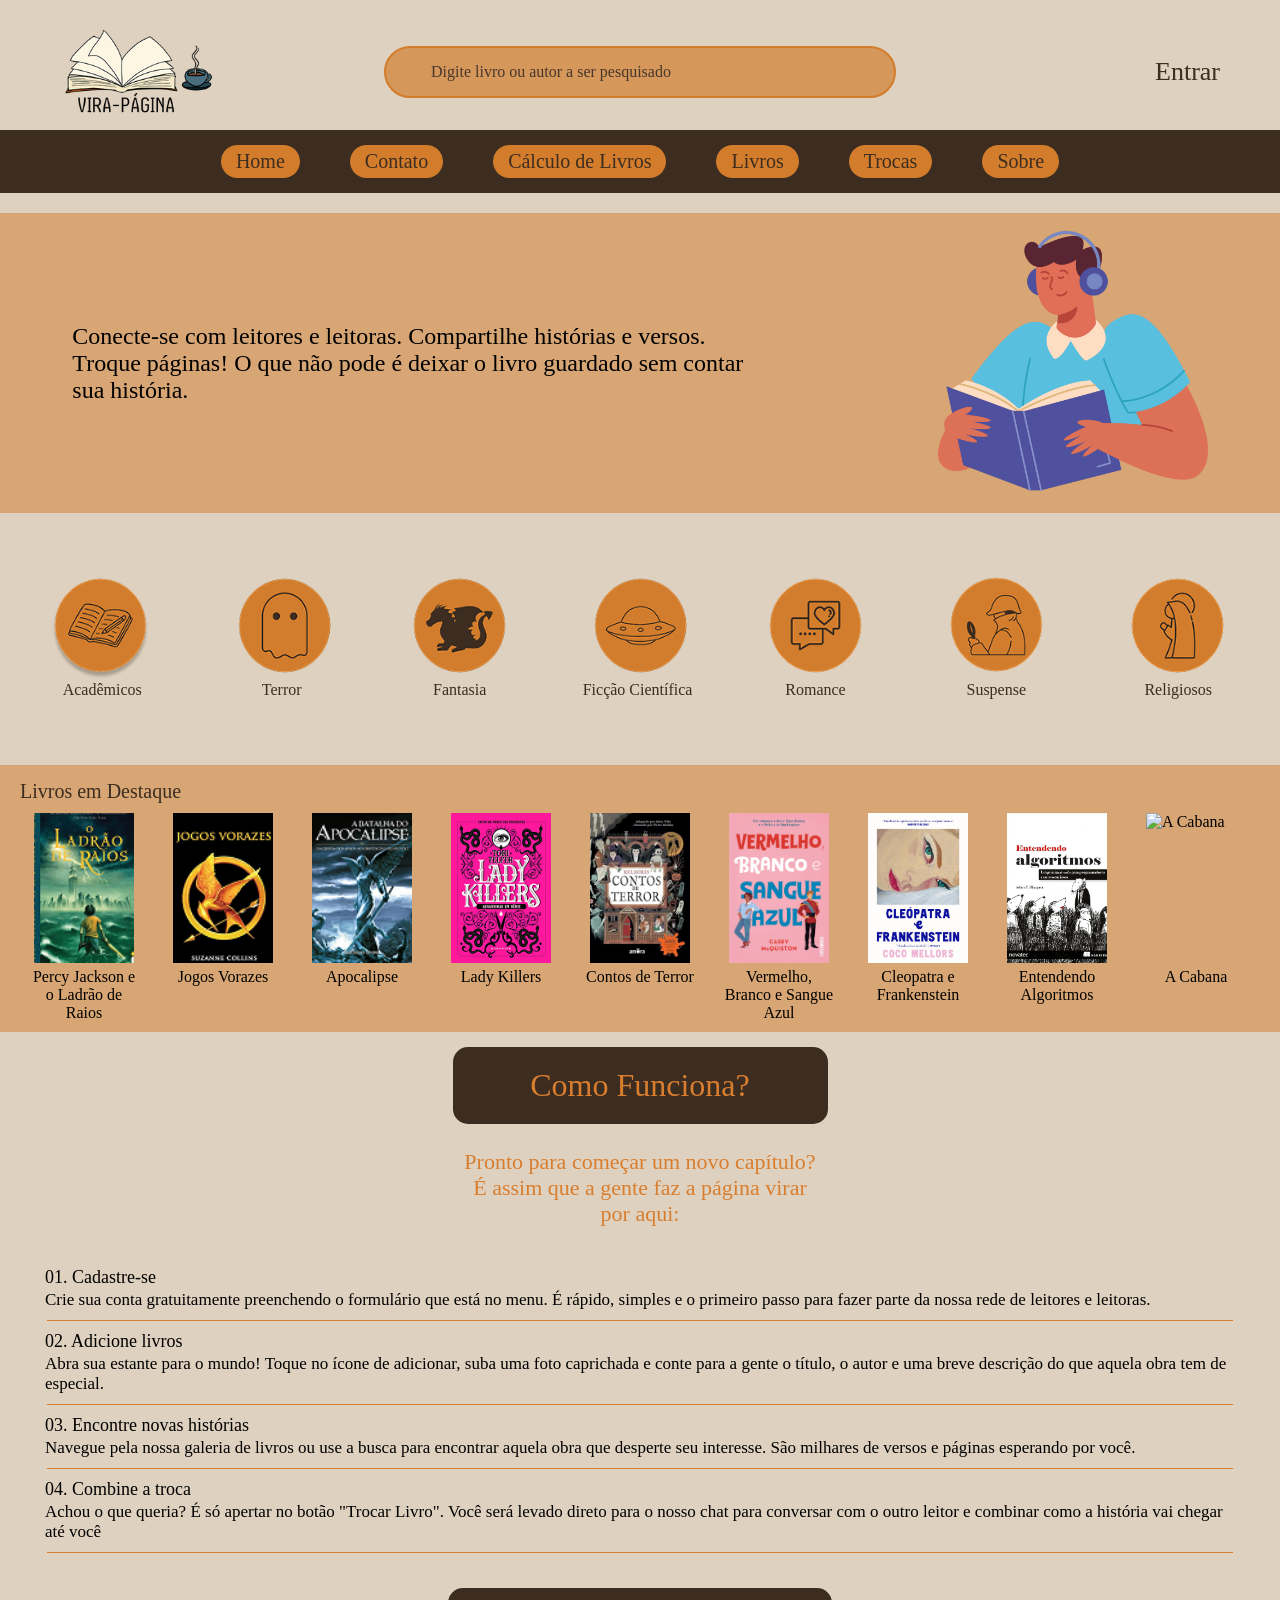
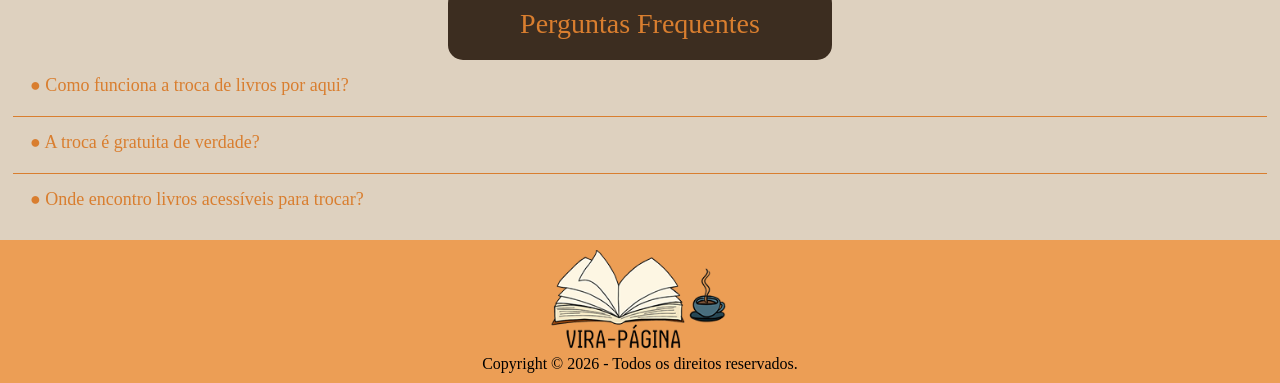
==== index.html @ 0de0c03e "feat: adicionado página de contato" ====
<!DOCTYPE html>
<html lang="pt-br">

<head>
    <meta charset="UTF-8">
    <meta name="viewport" content="width=device-width, initial-scale=1.0">
    <title>Vira-Página</title>
    <link rel="shortcut icon" href="image/index/logosite.png" type="image/x-icon">
    <link rel="stylesheet" href="css/index.css">
    <link rel="stylesheet" href="https://cdnjs.cloudflare.com/ajax/libs/font-awesome/7.0.1/css/all.min.css"
        integrity="sha512-2SwdPD6INVrV/lHTZbO2nodKhrnDdJK9/kg2XD1r9uGqPo1cUbujc+IYdlYdEErWNu69gVcYgdxlmVmzTWnetw=="
        crossorigin="anonymous" referrerpolicy="no-referrer" />
    <link rel="preconnect" href="https://fonts.googleapis.com">
    <link rel="preconnect" href="https://fonts.gstatic.com" crossorigin>
    <link
        href="https://fonts.googleapis.com/css2?family=Iosevka+Charon:ital,wght@0,300;0,400;0,500;0,700;1,300;1,400;1,500;1,700&family=Work+Sans:ital,wght@0,100..900;1,100..900&display=swap"
        rel="stylesheet">
    <script src="js/main.js"></script>
</head>

<body>
    <header>
        <nav class="nav-header">
            <figure class="logo-img">
                <a href="index.html">
                    <img class='logo' src="image/index//logosite.png" alt="Logo Site">
                </a>
            </figure>

            <section class="nav-buttons">
                <div class="loginButton" onclick="window.location.href='./pages/login.html' ">
                    <i id="icon-person" class="fa-regular fa-user"></i>
                    <button class="login">Entrar</button>
                </div>
                <button class="menu" onclick="modalHandler()">☰</button>
            </section>

        </nav>

        <div class="search-bar">
            <i id="search-icon" class="fa-solid fa-magnifying-glass"></i>
            <input id="search" type="text" placeholder="Digite livro ou autor a ser pesquisado">
        </div>

    </header>

    <div class="separador">
        <nav class="navegation-buttons">
            <a href="index.html">Home</a>
            <a href="pages/contato.html">Contato</a>
            <a href="pages/calculo-de-livros.html">Cálculo de Livros</a>
            <a href="#como-funciona">Livros</a>
            <a href="#">Trocas</a>
            <a href="#">Sobre</a>
        </nav>
    </div>

    <section class="info">
        <div class="texto-info">
            <p>
                Conecte-se com leitores e leitoras. Compartilhe histórias e versos.
            </p>

            <p>
                Troque páginas! O que não pode é deixar o livro guardado sem contar sua história.
            </p>
        </div>

        <figure>
            <img class="person-image" src="image/index/man-character-reading-book-free-png.webp"
                alt="Pessoa lendo livro">
        </figure>
    </section>

    <section class="conteudo-home">
        <section class="livros-destaque">
            <p class="title-destaque">Livros em Destaque</p>
            <div id="livros-destaques" class="capa-livros"></div>

        </section>

        <section class="categoria">
            <h2 class="generos-title">Gêneros Literários</h2>
            <section class="generos-grid">
                <div class="genero-opcao">
                    <a href="">
                        <figure>
                            <img src="image/index/Logo_livros_academicos.png" alt="Gênero Acadêmico">
                        </figure>
                        <p class="genero-nome">Acadêmicos</p>
                    </a>
                </div>
                <div class="genero-opcao">
                    <a href="">
                        <figure>
                            <img src="image/index/logo_livros_terror.png" alt="Gênero Terror">
                        </figure>
                        <p class="genero-nome">Terror</p>
                    </a>
                </div>
                <div class="genero-opcao">
                    <a href="">
                        <figure>
                            <img src="image/index/logo_livros_fantasia.png" alt="Gênero Fantasia">
                        </figure>
                        <p class="genero-nome">Fantasia</p>
                    </a>
                </div>
                <div class="genero-opcao">
                    <a href="">
                        <figure>
                            <img src="image/index/logos_livros_ficcao.png" alt="Gênero Ficção Científica">
                        </figure>
                        <p class="genero-nome">Ficção Científica</p>
                    </a>
                </div>
                <div class="genero-opcao">
                    <a href="">
                        <figure>
                            <img src="image/index/logo_livros_romance.png" alt="Gênero Romance">
                        </figure>
                        <p class="genero-nome">Romance</p>
                    </a>
                </div>
                <div class="genero-opcao">
                    <a href="">
                        <figure>
                            <img src="image/index/logo_livros_suspense.png" alt="Gênero Ficção Científica">
                        </figure>
                        <p class="genero-nome">Suspense</p>
                    </a>
                </div>
                <div class="genero-opcao">
                    <a href="">
                        <figure>
                            <img src="image/index/logo_livros_religiosos.png" alt="Gênero Religioso">
                        </figure>
                        <p class="genero-nome">Religiosos</p>
                    </a>
                </div>
            </section>
        </section>
    </section>

    <section class="como-funciona">
        <div class="comofunciona-header">
            <h3 class="como-funciona-titulo">Como Funciona?</h3>
        </div>

        <div class="como-funciona-descricao">
            <p class="como-funciona-texto">Pronto para começar um novo capítulo? É assim que a gente faz a página virar
                por aqui:</p>
        </div>

        <div class="como-funciona-content">
            <section class="content-area">
                <p class="content-title">01. Cadastre-se</p>
                <p class="content-description">Crie sua conta gratuitamente preenchendo o formulário que está no menu. É
                    rápido, simples e o
                    primeiro passo para fazer parte da nossa rede de leitores e leitoras.</p>
            </section>

            <hr>

            <section class="content-area">
                <p class="content-title">02. Adicione livros</p>
                <p class="content-description">Abra sua estante para o mundo!
                    Toque no ícone de adicionar, suba uma foto caprichada
                    e conte para a gente o título, o autor e uma breve descrição
                    do que aquela obra tem de especial. </p>
            </section>

            <hr>

            <section class="content-area">
                <p class="content-title">03. Encontre novas histórias</p>
                <p class="content-description">Navegue pela nossa galeria de livros ou use a busca para encontrar aquela
                    obra que
                    desperte seu interesse.
                    São milhares de versos e páginas esperando por você.</p>
            </section>

            <hr>

            <section class="content-area">
                <p class="content-title">04. Combine a troca</p>
                <p class="content-description">Achou o que queria? É só apertar no botão
                    "Trocar Livro". Você será levado direto para o
                    nosso chat para conversar com o outro leitor
                    e combinar como a história vai chegar até você</p>
            </section>

            <hr>

        </div>
    </section>

    <section class="perguntas-frequentes">
        <div class="perguntas-frequentes-header">
            <h3 class="perguntas-frequentes-title">Perguntas Frequentes</h3>
        </div>

        <div class="perguntas-content">
            <section class="perguntas-area">
                <details>
                    <summary class="perguntas-title">● Como funciona a troca de livros por aqui?</summary>
                    <p class="perguntas-description">É muito simples fazer a página virar:
                        você cria seu perfil, publica as obras
                        que já leu e estão paradas na estante,
                        navega para descobrir novos títulos de
                        outros leitores e combina tudo
                        diretamente pelo nosso chat.</p>
                </details>
            </section>

            <hr>

            <section class="perguntas-area">
                <details>
                    <summary class="perguntas-title">● A troca é gratuita de verdade?</summary>
                    <p class="perguntas-description">Com certeza! O Vira Página é uma plataforma 100% colaborativa. Não
                        cobramos mensalidades, taxas ou qualquer comissão. Nosso objetivo é que você renove sua leitura
                        sem gastar nada, apenas compartilhando conhecimento.</p>
                </details>
            </section>

            <hr>

            <section class="perguntas-area">
                <details>
                    <summary class="perguntas-title">● Onde encontro livros acessíveis para trocar?</summary>
                    <p class="perguntas-description">No nosso site, o valor está na história e
                        não no preço. Como trabalhamos com um
                        sistema
                        de trocas, todos os exemplares
                        disponíveis saem a custo zero para você,
                        tornando a leitura
                        acessível para todos.</p>
                </details>
            </section>
        </div>
    </section>

    <footer>
        <figure class="logo-footer">
            <img src="image/index/logosite.png" alt="">
            <p>Copyright &copy 2026 - Todos os direitos reservados.</p>
        </figure>
    </footer>

</body>

</html>
---- css/index.css ----
* {
    margin: 0;
    padding: 0;
    box-sizing: border-box;
    font-family: "Iosevka Charon";
}

body {
    overflow-x: hidden;
    background-color: #ded1bf;
    max-width: 100%;
}

header {
    display: flex;
    flex-direction: column;
    background-color: #3C2D20;
    position: relative;
}

/* NAV */

nav {
    display: flex;
    align-items: center;
    justify-content: space-between;
    padding: 15px 20px;
}

/* LOGO */

.logo-img {
    display: flex;
    align-items: center;
    z-index: 2;
}

.logo {
    width: 120px;
    cursor: pointer;
}

/* BOTÕES */

.nav-buttons {
    display: flex;
    align-items: center;
    gap: 25px;
    z-index: 2;
}

.login,
.menu {
    background: transparent;
    border: 0;
    color: white;
    cursor: pointer;
    transition: 0.3s ease;
}

.login {
    font-size: 20px;
}

.menu {
    font-size: 50px;
}

.loginButton {
    display: flex;
    align-items: center;
    gap: 5px;
    cursor: pointer;
}

.loginButton:hover .login,
.loginButton:hover #icon-person,
.menu:hover {
    color: #d97e2f;
}

#icon-person {
    font-size: 22px;
    color: white;
    transition: 0.3s ease;
}

/* SEARCH */

.search-bar {
    display: flex;
    align-items: center;
    justify-content: center;
    padding: 15px 30px 25px;
    margin-right: 10px;
}

#search-icon {
    position: relative;
    left: 35px;
    color: #d97e2f;
}

#search {
    width: 100%;
    max-width: 700px;
    padding: 15px 20px 15px 45px;
    background-color: #895727;
    border: 2px solid #d37d2c;
    color: #f7ece3;
    border-radius: 10px;
}

#search::placeholder {
    color: #c8b099;
}

.separador {
    position: absolute;
    width: 100%;
    z-index: 1000;
    justify-content: center;
    align-items: center;
    background-color: #3C2D20;
    overflow: hidden;
    transition: max-height 1.4s ease;
    max-height: 0;

}

.show {
    display: block;
    max-height: 200px;
    border-top: 0.5px solid #633f21;
}

.navegation-buttons {
    display: flex;
    flex-direction: column;
    align-content: center;
    gap: 5px;
}

.navegation-buttons a {
    text-decoration: none;
    font-size: 20px;
    color: #c8b099;
}

.info {
    display: none;
}

.livros-destaque {
    background-color: #d8a674;
    height: 100%;
    padding: 10px;
    margin-top: 20px;
}

.capa-livros::-webkit-scrollbar {
    display: none;
}

.title-destaque {
    padding: 5px 0 0 5px;
    color: #3C2D20
}

.capa-livros {
    display: flex;
    flex-direction: row;
    justify-content: space-evenly;
    padding-top: 10px;
    gap: 10px;

    overflow-x: auto;

    scroll-behavior: smooth;
}

.capa-livros img {
    width: 100px;
    height: 150px;
    object-fit: cover;
}

.capa-livros p {
    text-align: center;
    text-wrap: wrap;
    max-width: 100px;
    padding-top: 5px;
}

.categoria {
    margin-top: 10px;
}

.generos-title {
    text-align: center;
    padding-top: 10px;
    font-weight: normal;
}

.generos-grid {
    display: grid;
    grid-template-columns: repeat(2, 1fr);
    gap: 0px;
}

.genero-opcao {
    display: flex;
    flex-direction: column;
    align-items: center;
    position: relative;
}

.generos-grid a {
    display: flex;
    flex-direction: column;
    align-items: center;
    text-align: center;
    text-decoration: none;
    color: #3C2D20;
}

.genero-nome {
    text-align: center;
    top: 50px;
    position: absolute;
    top: 80%;
}

.generos-grid img {
    width: 100%;
    height: 190px;
}

.genero-opcao:last-child {
    grid-column: span 2;
    justify-self: center;
}

.como-funciona {
    margin-top: 15px;
}

.comofunciona-header {
    text-align: center;
    background-color: #3C2D20;
    padding: 20px;
}

.como-funciona-titulo {
    color: #d97e2f;
    font-weight: normal;
    font-size: 32px;
}

.como-funciona-content {
    padding: 20px;
}

.como-funciona-descricao {
    text-align: center;
    width: 85%;
    margin: auto;
    padding: 10px;
    margin-top: 15px;
}

.como-funciona-texto {
    color: #d97e2f;
    font-size: 18px;
}

.content-area {
    padding: 10px;
}

.content-title {
    margin-bottom: 2px;
}

.perguntas-frequentes-header {
    background-color: #3C2D20;
    padding: 20px;
    text-align: center;
    margin-bottom: 10px;
}

.perguntas-frequentes-title {
    color: #d97e2f;
    font-size: 28px;
    font-weight: normal;
}

.perguntas-title {
    display: flex;
    justify-content: space-between;
    align-items: center;
}

.perguntas-description {
    color: #3C2D20;
    padding-top: 5px;
}

.perguntas-area {
    padding: 10px;
}

details {
    overflow: hidden;
    max-height: 50px;
    transition: max-height 1s ease;
    padding-left: 20px;
    padding-top: 5px;
    margin-bottom: 10px;
    color: #d97e2f;
    font-size: 18px;
}

details[open] {
    max-height: 200px;
}

hr {
    border: none;
    border-top: 1px solid #d97e2f;
    max-width: 96%;
    margin: 0 auto;
}

hr:last-child {
    display: none;
}

footer {
    margin-top: 10px;
    padding: 10px;
    background-color: #ec9e55;
    display: flex;
    flex-direction: column;
    align-items: center;
    justify-content: center;
    text-align: center;
}

footer img {
    max-width: 60%;
}

/* DESKTOP */

@media (min-width: 1024px) {

    header {
        background-color: #ded1bf;
        height: 130px;
    }

    .separador {
        display: block;
        margin-bottom: 20px;
        max-height: 100%;
        position: static;
        background-color: #3C2D20;
        animation: animacaoNav 1.4s ease-in-out;
    }

    .nav-header {
        padding: 20px 60px;
    }

    .navegation-buttons {
        display: flex;
        flex-direction: row;
        text-decoration: none;
        justify-content: center;
        align-content: center;
        gap: 50px;
    }

    .navegation-buttons a {
        text-decoration: none;
        color: #3C2D20;
        background-color: #d37d2c;
        padding: 5px 15px 5px 15px;
        border-radius: 90px;
        font-size: 20px;
        transition: color 0.2s ease;
    }

    .navegation-buttons a:hover {
        color: white;
        box-shadow: rgba(255, 255, 255, 0.35) 0px 5px 15px;
    }

    .logo {
        width: 160px;
        padding-top: 10px;
    }

    .nav-buttons {
        gap: 40px;
    }

    .login {
        font-size: 26px;
        color: #3C2D20;
    }

    .menu {
        display: none;
    }

    .nav-buttons {
        padding-top: 5px;
    }

    #icon-person {
        font-size: 28px;
        color: #3C2D20;
    }

    .search-bar {
        position: absolute;

        top: 55%;
        left: 50%;

        transform: translate(-50%, -50%);

        width: 100%;
        padding: 0;
        margin: 0;
    }

    #search {
        max-width: 40%;
        border-radius: 100px;
        background-color: #d6975a;
        font-size: 16px;
        color: #46372b;
    }

    #search::placeholder {
        color: #46372b;
    }


    .info {
        background-color: #d8a674;
        height: 300px;
        display: flex;
        flex-direction: row;
        text-align: center;
        justify-content: space-evenly;
        align-items: center;
    }

    .texto-info {
        display: flex;
        flex-direction: column;
        text-align: left;
        font-size: 24px;
    }

    .texto-info p {
        max-width: 87%;
    }

    .person-image {
        max-width: 270px;
    }

    .livros-destaque {
        order: 2;
        margin-top: 20px;
    }

    .capa-livros {
        justify-content: space-evenly;
    }

    .capa-livros p {
        text-align: center;
        text-wrap: wrap;
        max-width: 200px;
    }

    .capa-livros figure {
        width: 110px;
        display: flex;
        flex-direction: column;
        align-items: center;
    }


    .title-destaque {
        font-size: 20px;
        padding-left: 10px;
    }

    .categoria {
        order: 1;
        display: flex;
        flex-direction: column;
        align-items: center;
        margin-bottom: 10px;
        padding: 20px;
    }

    .generos-title {
        display: none;
    }

    .generos-grid {
        display: flex;
        flex-direction: row;
        gap: 20px;
    }

    .generos-grid a {
        display: flex;
        flex-direction: column;
        align-items: center;
        text-align: center;
        text-decoration: none;
        color: #3C2D20;
    }

    .conteudo-home {
        display: flex;
        flex-direction: column;
    }

    .generos-grid img {
        width: 100%;
        height: 100%;
    }

    .como-funciona {
        margin: 15px;
    }

    .comofunciona-header {
        max-width: 30%;
        margin: auto;
        border-radius: 15px;
    }

    .como-funciona-descricao {
        max-width: 30%;
    }

    .como-funciona-texto {
        font-size: 22px;
    }

    .content-title {
        font-size: 18px;
    }

    .content-description {
        font-size: 17px;
    }

    .perguntas-frequentes {
        margin-top: 15px;
    }

    .perguntas-frequentes-header {
        max-width: 30%;
        margin: auto;
        border-radius: 15px;
    }

    .perguntas-frequentes-title {
        padding: 0;
    }

    details {
        cursor: pointer;
    }

    hr {
        max-width: 98%;
    }

    hr:last-child {
        display: block;
    }

    @keyframes animacaoNav {
        0% {
            max-height: 0px;
        }

        100% {
            max-height: 300px;
        }
    }


}
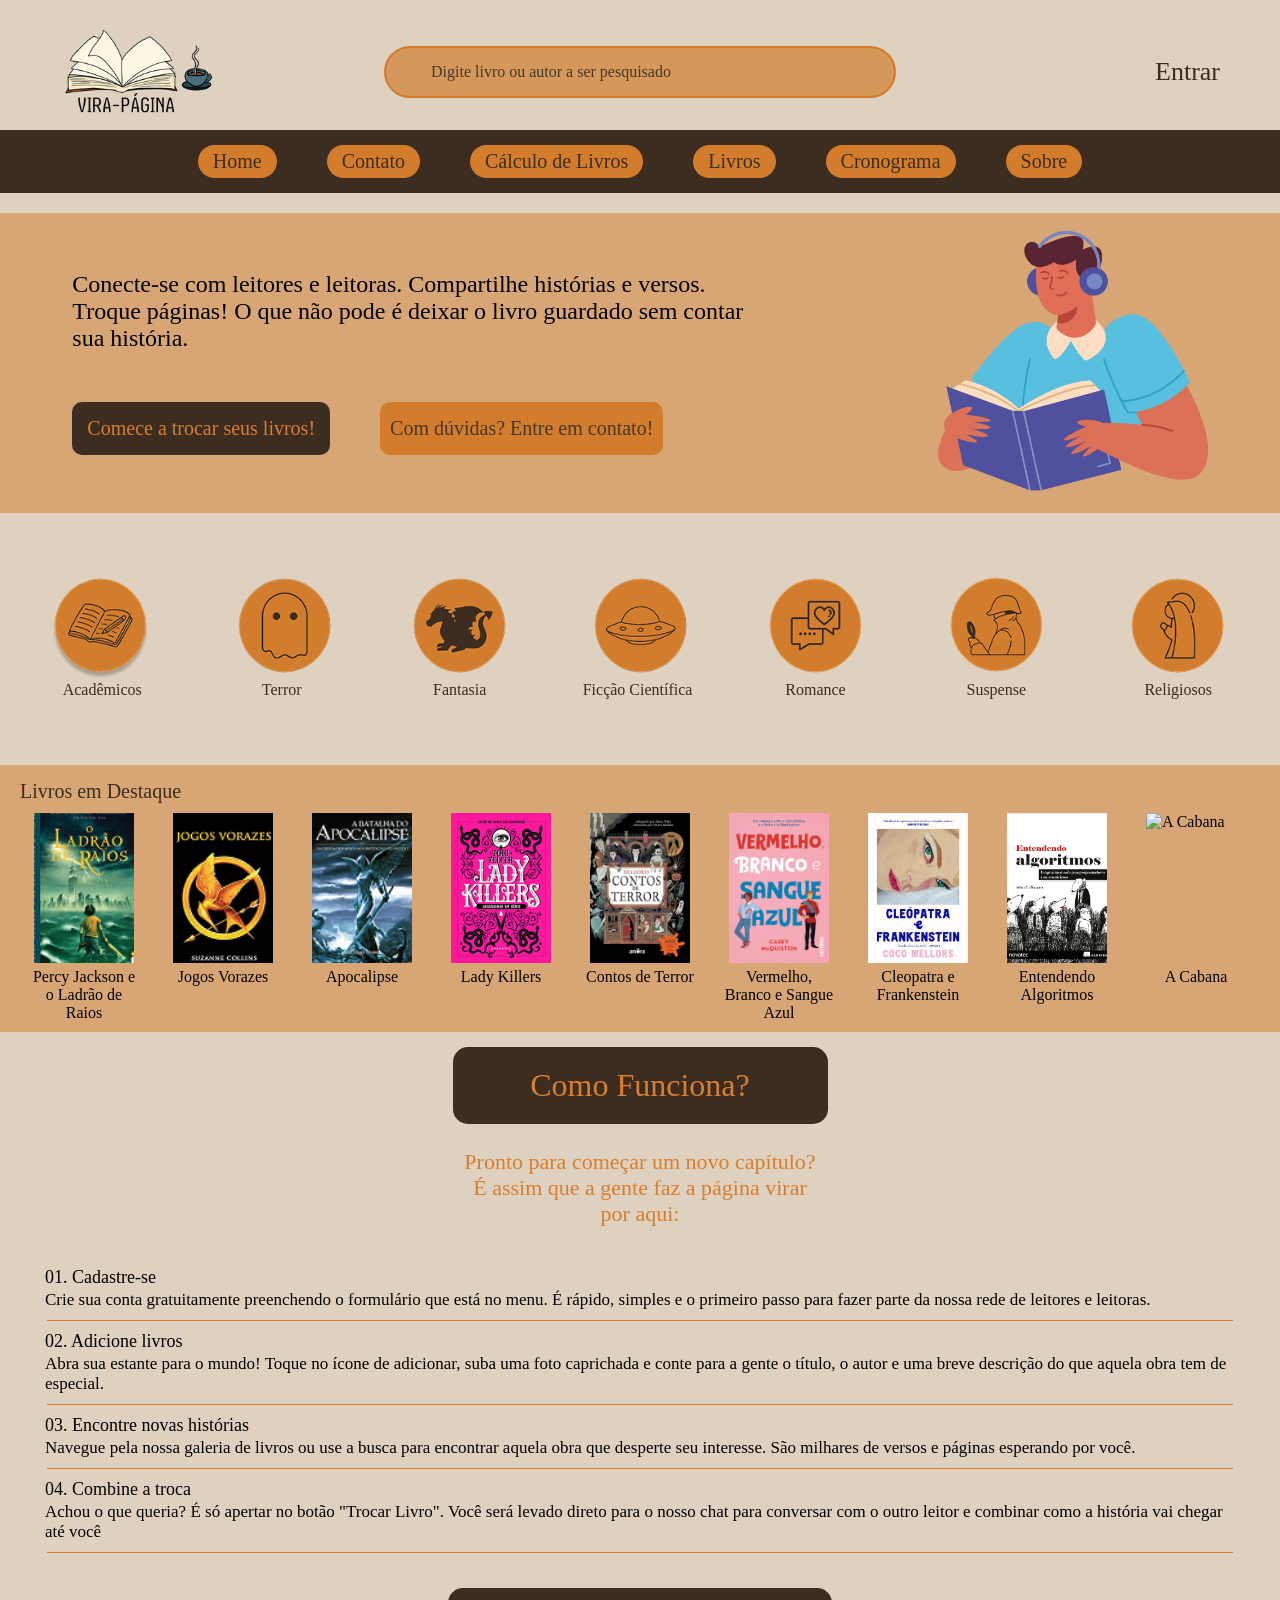
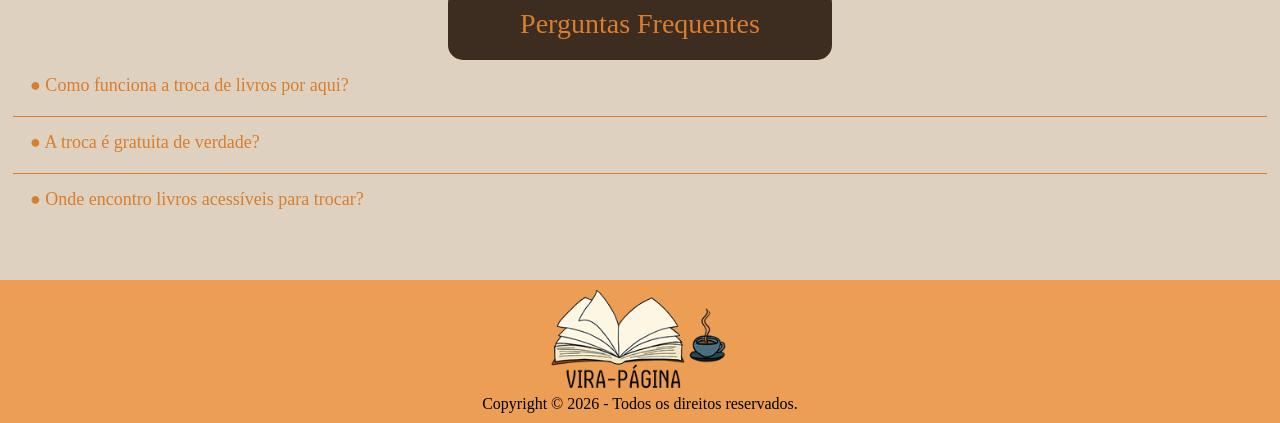
==== commit 3ccb1067: "feat: adicionado página final do site" ====
--- a/index.html
+++ b/index.html
@@ -15,7 +15,6 @@
     <link
         href="https://fonts.googleapis.com/css2?family=Iosevka+Charon:ital,wght@0,300;0,400;0,500;0,700;1,300;1,400;1,500;1,700&family=Work+Sans:ital,wght@0,100..900;1,100..900&display=swap"
         rel="stylesheet">
-    <script src="js/main.js"></script>
 </head>
 
 <body>
@@ -49,9 +48,9 @@
             <a href="index.html">Home</a>
             <a href="pages/contato.html">Contato</a>
             <a href="pages/calculo-de-livros.html">Cálculo de Livros</a>
-            <a href="#como-funciona">Livros</a>
-            <a href="#">Trocas</a>
-            <a href="#">Sobre</a>
+            <a href="pages/livros.html">Livros</a>
+            <a href="pages/cronograma.html">Cronograma</a>
+            <a href="pages/sobre.html">Sobre</a>
         </nav>
     </div>
 
@@ -64,6 +63,12 @@
             <p>
                 Troque páginas! O que não pode é deixar o livro guardado sem contar sua história.
             </p>
+
+            <div class="landing-buttons">
+                <button class="trocarBtn" onclick="window.location.href = './pages/livros.html' ">Comece a trocar seus livros!</button>
+
+            <button onclick="window.location.href = './pages/contato.html' " class="duvidaBtn">Com dúvidas? Entre em contato!</button>
+            </div>
         </div>
 
         <figure>
@@ -83,7 +88,7 @@
             <h2 class="generos-title">Gêneros Literários</h2>
             <section class="generos-grid">
                 <div class="genero-opcao">
-                    <a href="">
+                    <a href="pages/livros.html?categoria=academicos">
                         <figure>
                             <img src="image/index/Logo_livros_academicos.png" alt="Gênero Acadêmico">
                         </figure>
@@ -91,7 +96,7 @@
                     </a>
                 </div>
                 <div class="genero-opcao">
-                    <a href="">
+                    <a href="pages/livros.html?categoria=terror">
                         <figure>
                             <img src="image/index/logo_livros_terror.png" alt="Gênero Terror">
                         </figure>
@@ -99,7 +104,7 @@
                     </a>
                 </div>
                 <div class="genero-opcao">
-                    <a href="">
+                    <a href="pages/livros.html?categoria=fantasia">
                         <figure>
                             <img src="image/index/logo_livros_fantasia.png" alt="Gênero Fantasia">
                         </figure>
@@ -107,7 +112,7 @@
                     </a>
                 </div>
                 <div class="genero-opcao">
-                    <a href="">
+                    <a href="pages/livros.html?categoria=ficcao">
                         <figure>
                             <img src="image/index/logos_livros_ficcao.png" alt="Gênero Ficção Científica">
                         </figure>
@@ -115,7 +120,7 @@
                     </a>
                 </div>
                 <div class="genero-opcao">
-                    <a href="">
+                    <a href="pages/livros.html?categoria=romance">
                         <figure>
                             <img src="image/index/logo_livros_romance.png" alt="Gênero Romance">
                         </figure>
@@ -123,7 +128,7 @@
                     </a>
                 </div>
                 <div class="genero-opcao">
-                    <a href="">
+                    <a href="pages/livros.html?categoria=suspense">
                         <figure>
                             <img src="image/index/logo_livros_suspense.png" alt="Gênero Ficção Científica">
                         </figure>
@@ -131,7 +136,7 @@
                     </a>
                 </div>
                 <div class="genero-opcao">
-                    <a href="">
+                    <a href="pages/livros.html?categoria=religiosos">
                         <figure>
                             <img src="image/index/logo_livros_religiosos.png" alt="Gênero Religioso">
                         </figure>
@@ -250,4 +255,6 @@
 
 </body>
 
+<script src="js/main.js"></script>
+
 </html>
--- a/css/index.css
+++ b/css/index.css
@@ -337,7 +337,7 @@
 }
 
 footer {
-    margin-top: 10px;
+    margin-top: 50px;
     padding: 10px;
     background-color: #ec9e55;
     display: flex;
@@ -593,6 +593,39 @@
         display: block;
     }
 
+    .landing-buttons {
+        display: flex;
+        flex-direction: row;
+        gap: 50px;
+        margin-top: 50px;
+    }
+
+    .trocarBtn {
+        background-color: #3C2D20;
+        color: #d97e2f;
+        padding: 15px;
+        border: none;
+        border-radius: 10px;
+        font-size: 20px;
+        cursor: pointer;
+    }
+
+    .duvidaBtn {
+        background-color: #d37d2c;
+        color: #46372b;
+        border: none;
+        font-size: 20px;
+        padding: 10px;
+        border-radius: 10px;
+        cursor: pointer;
+    }
+
+    .duvidaBtn:hover, .trocarBtn:hover {
+        box-shadow: rgba(0, 0, 0, 0.35) 0px 5px 15px;
+        transform: scale(1.1);
+        transition: transform 0.2s ease-in;
+    }
+
     @keyframes animacaoNav {
         0% {
             max-height: 0px;
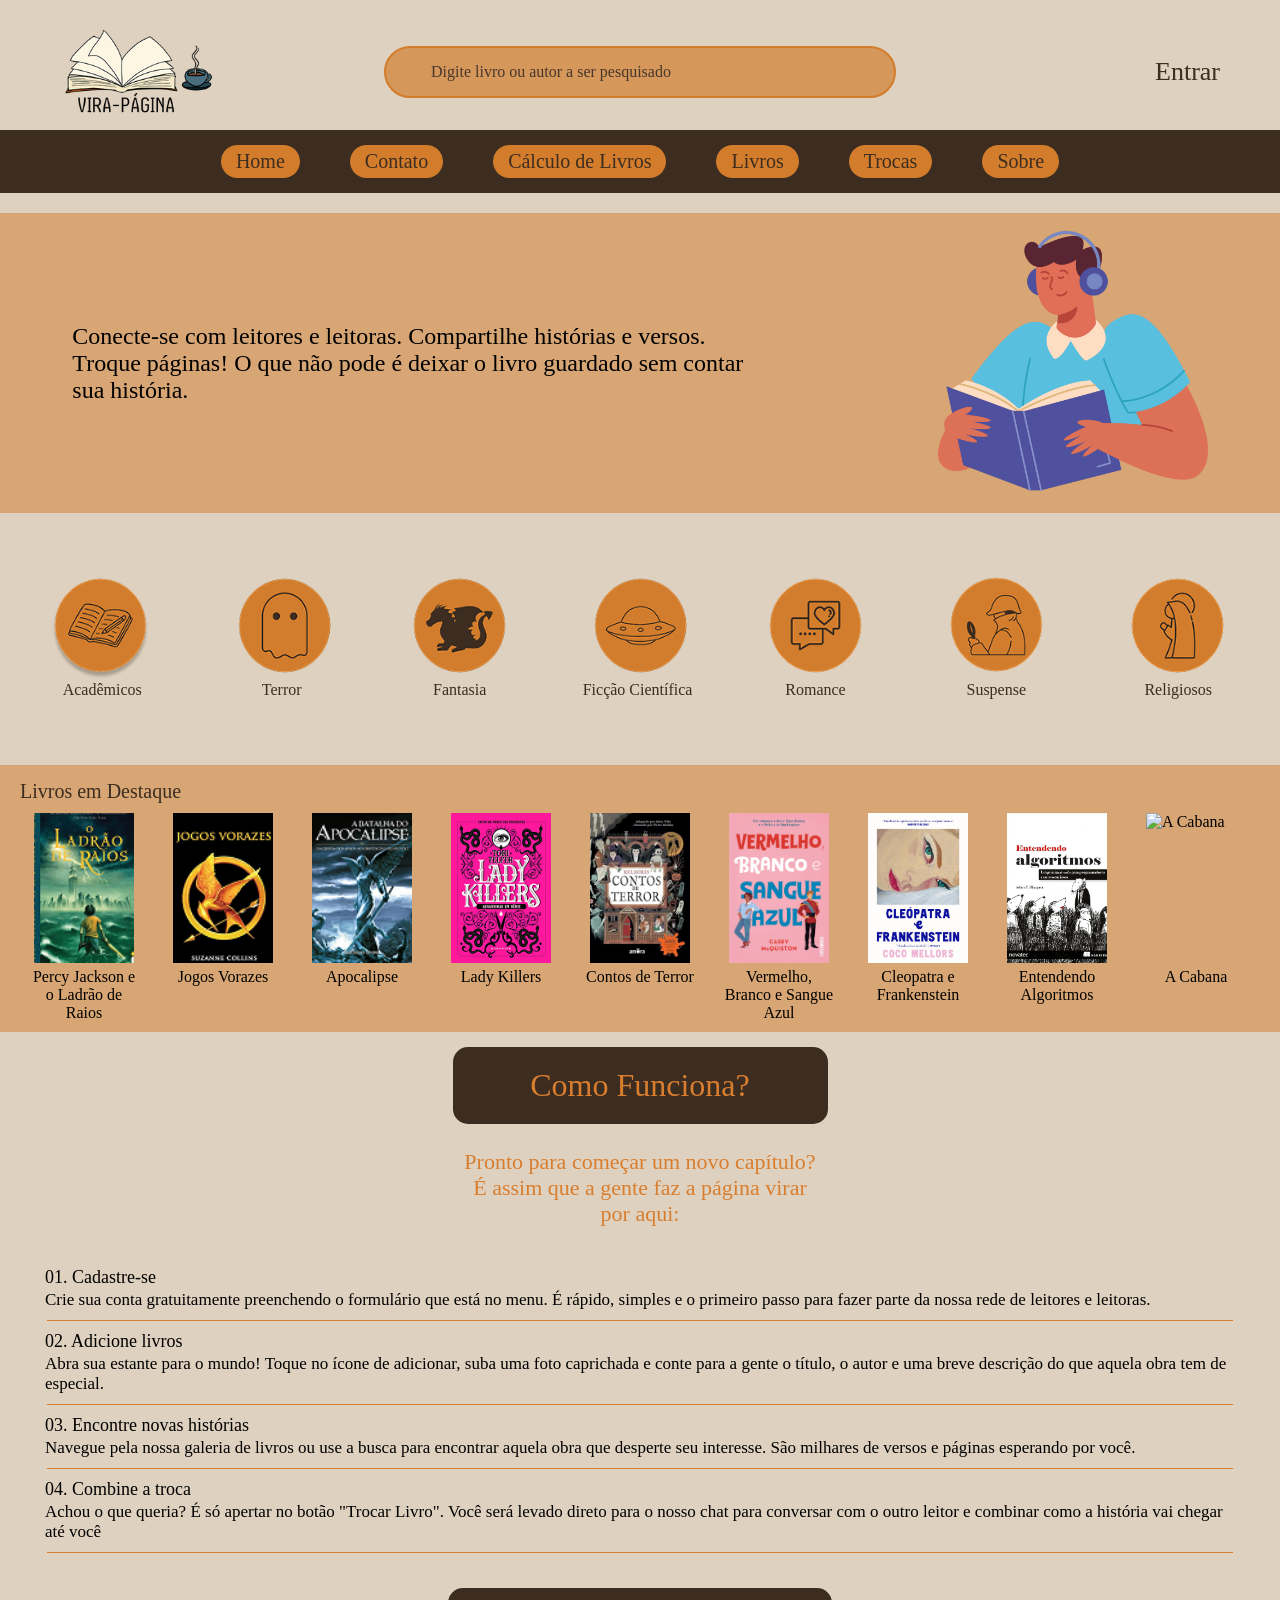
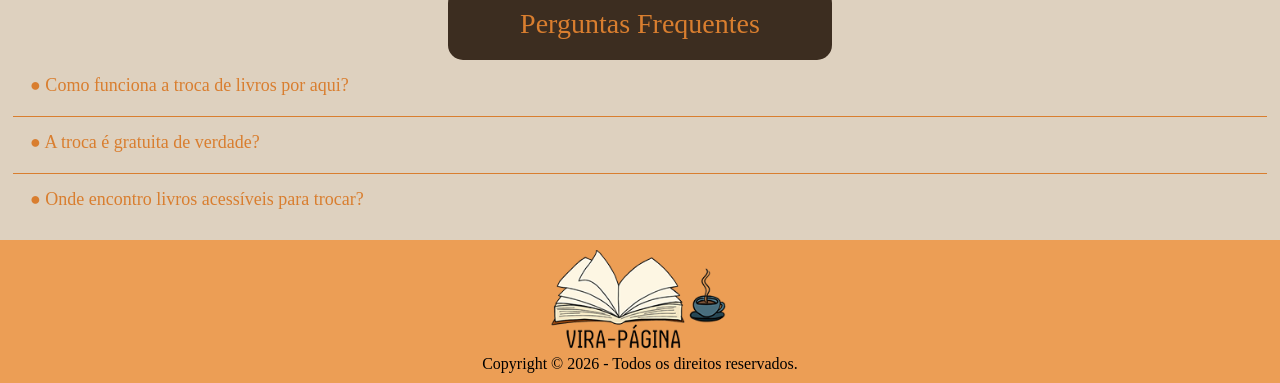
==== commit ac075485: "Merge pull request #11 from jpjotz/feature/pagina-calculo feat: adicionada página de cálculo de livr" ====
--- a/index.html
+++ b/index.html
@@ -15,6 +15,7 @@
     <link
         href="https://fonts.googleapis.com/css2?family=Iosevka+Charon:ital,wght@0,300;0,400;0,500;0,700;1,300;1,400;1,500;1,700&family=Work+Sans:ital,wght@0,100..900;1,100..900&display=swap"
         rel="stylesheet">
+    <script src="js/main.js"></script>
 </head>
 
 <body>
@@ -46,11 +47,11 @@
     <div class="separador">
         <nav class="navegation-buttons">
             <a href="index.html">Home</a>
-            <a href="pages/contato.html">Contato</a>
+            <a href="#">Contato</a>
             <a href="pages/calculo-de-livros.html">Cálculo de Livros</a>
-            <a href="pages/livros.html">Livros</a>
-            <a href="pages/cronograma.html">Cronograma</a>
-            <a href="pages/sobre.html">Sobre</a>
+            <a href="#como-funciona">Livros</a>
+            <a href="#">Trocas</a>
+            <a href="#">Sobre</a>
         </nav>
     </div>
 
@@ -63,12 +64,6 @@
             <p>
                 Troque páginas! O que não pode é deixar o livro guardado sem contar sua história.
             </p>
-
-            <div class="landing-buttons">
-                <button class="trocarBtn" onclick="window.location.href = './pages/livros.html' ">Comece a trocar seus livros!</button>
-
-            <button onclick="window.location.href = './pages/contato.html' " class="duvidaBtn">Com dúvidas? Entre em contato!</button>
-            </div>
         </div>
 
         <figure>
@@ -88,7 +83,7 @@
             <h2 class="generos-title">Gêneros Literários</h2>
             <section class="generos-grid">
                 <div class="genero-opcao">
-                    <a href="pages/livros.html?categoria=academicos">
+                    <a href="">
                         <figure>
                             <img src="image/index/Logo_livros_academicos.png" alt="Gênero Acadêmico">
                         </figure>
@@ -96,7 +91,7 @@
                     </a>
                 </div>
                 <div class="genero-opcao">
-                    <a href="pages/livros.html?categoria=terror">
+                    <a href="">
                         <figure>
                             <img src="image/index/logo_livros_terror.png" alt="Gênero Terror">
                         </figure>
@@ -104,7 +99,7 @@
                     </a>
                 </div>
                 <div class="genero-opcao">
-                    <a href="pages/livros.html?categoria=fantasia">
+                    <a href="">
                         <figure>
                             <img src="image/index/logo_livros_fantasia.png" alt="Gênero Fantasia">
                         </figure>
@@ -112,7 +107,7 @@
                     </a>
                 </div>
                 <div class="genero-opcao">
-                    <a href="pages/livros.html?categoria=ficcao">
+                    <a href="">
                         <figure>
                             <img src="image/index/logos_livros_ficcao.png" alt="Gênero Ficção Científica">
                         </figure>
@@ -120,7 +115,7 @@
                     </a>
                 </div>
                 <div class="genero-opcao">
-                    <a href="pages/livros.html?categoria=romance">
+                    <a href="">
                         <figure>
                             <img src="image/index/logo_livros_romance.png" alt="Gênero Romance">
                         </figure>
@@ -128,7 +123,7 @@
                     </a>
                 </div>
                 <div class="genero-opcao">
-                    <a href="pages/livros.html?categoria=suspense">
+                    <a href="">
                         <figure>
                             <img src="image/index/logo_livros_suspense.png" alt="Gênero Ficção Científica">
                         </figure>
@@ -136,7 +131,7 @@
                     </a>
                 </div>
                 <div class="genero-opcao">
-                    <a href="pages/livros.html?categoria=religiosos">
+                    <a href="">
                         <figure>
                             <img src="image/index/logo_livros_religiosos.png" alt="Gênero Religioso">
                         </figure>
@@ -255,6 +250,4 @@
 
 </body>
 
-<script src="js/main.js"></script>
-
 </html>
--- a/css/index.css
+++ b/css/index.css
@@ -337,7 +337,7 @@
 }
 
 footer {
-    margin-top: 50px;
+    margin-top: 10px;
     padding: 10px;
     background-color: #ec9e55;
     display: flex;
@@ -593,39 +593,6 @@
         display: block;
     }
 
-    .landing-buttons {
-        display: flex;
-        flex-direction: row;
-        gap: 50px;
-        margin-top: 50px;
-    }
-
-    .trocarBtn {
-        background-color: #3C2D20;
-        color: #d97e2f;
-        padding: 15px;
-        border: none;
-        border-radius: 10px;
-        font-size: 20px;
-        cursor: pointer;
-    }
-
-    .duvidaBtn {
-        background-color: #d37d2c;
-        color: #46372b;
-        border: none;
-        font-size: 20px;
-        padding: 10px;
-        border-radius: 10px;
-        cursor: pointer;
-    }
-
-    .duvidaBtn:hover, .trocarBtn:hover {
-        box-shadow: rgba(0, 0, 0, 0.35) 0px 5px 15px;
-        transform: scale(1.1);
-        transition: transform 0.2s ease-in;
-    }
-
     @keyframes animacaoNav {
         0% {
             max-height: 0px;
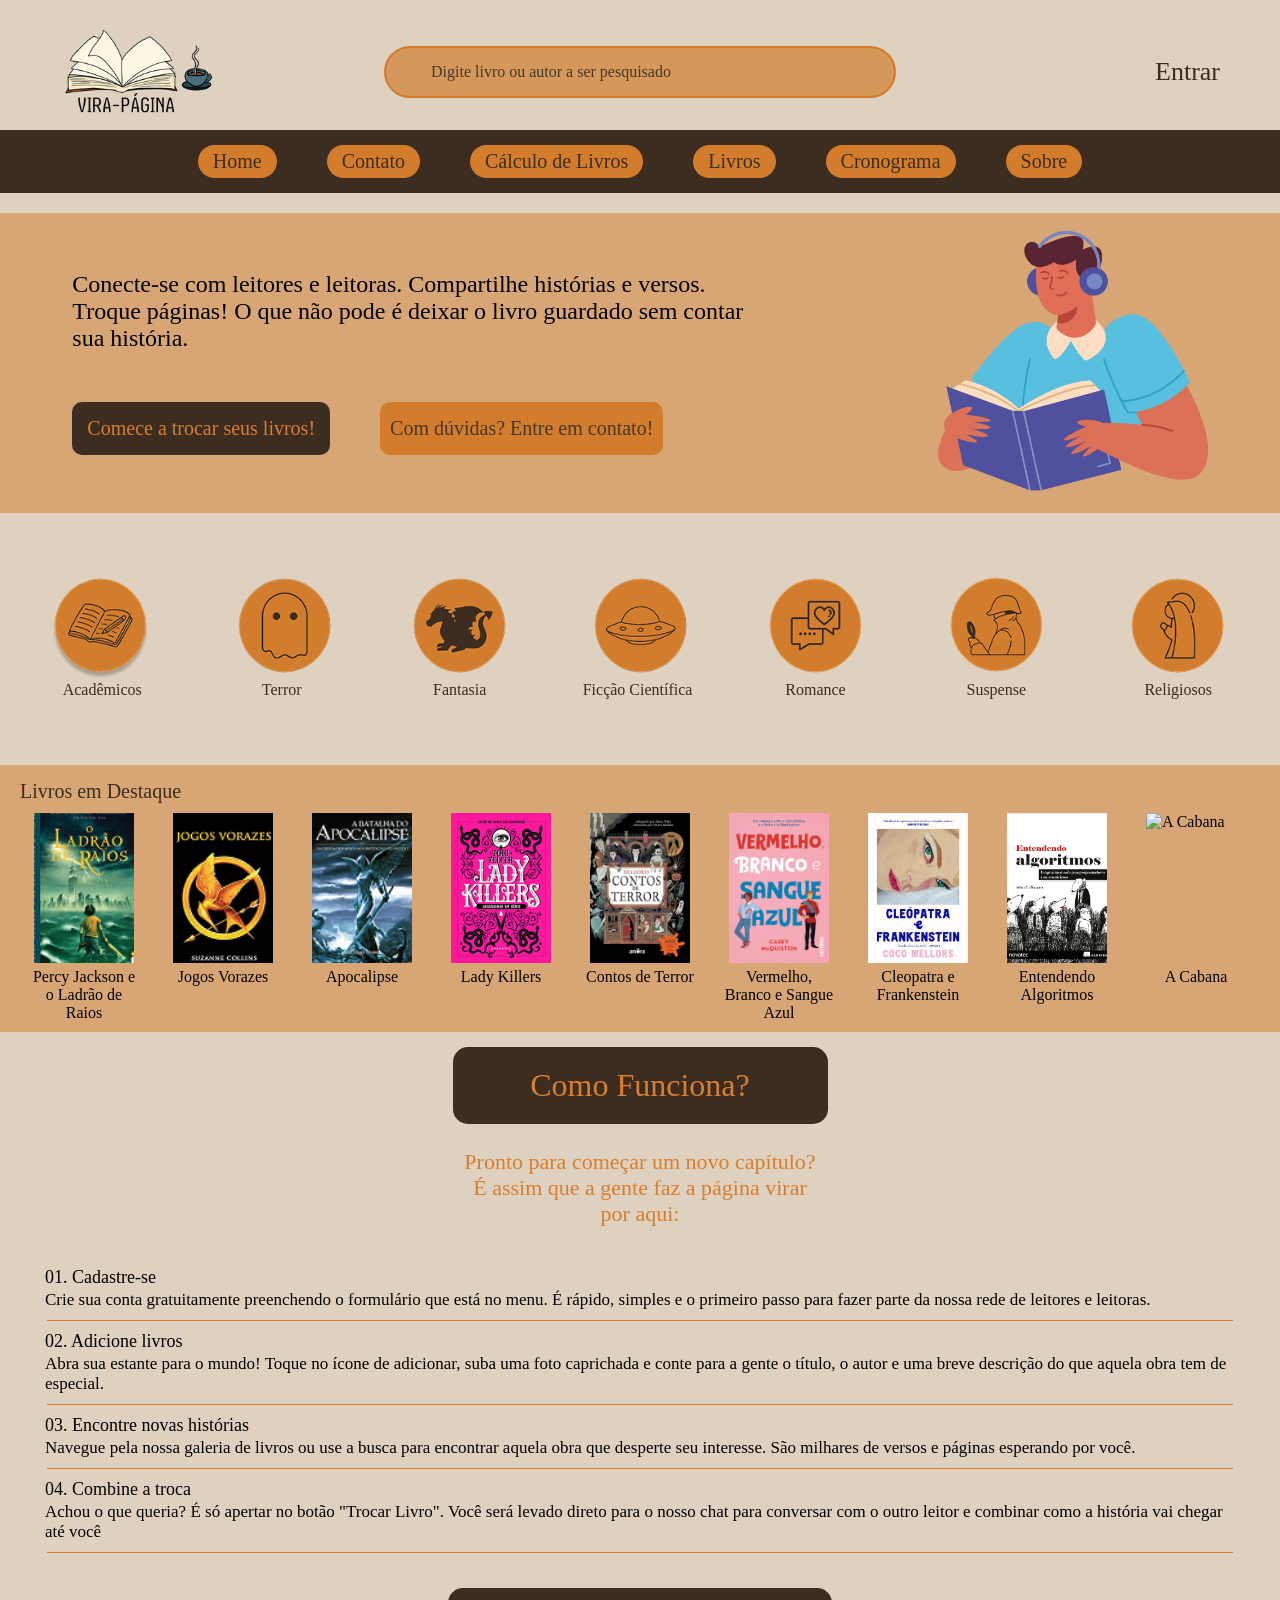
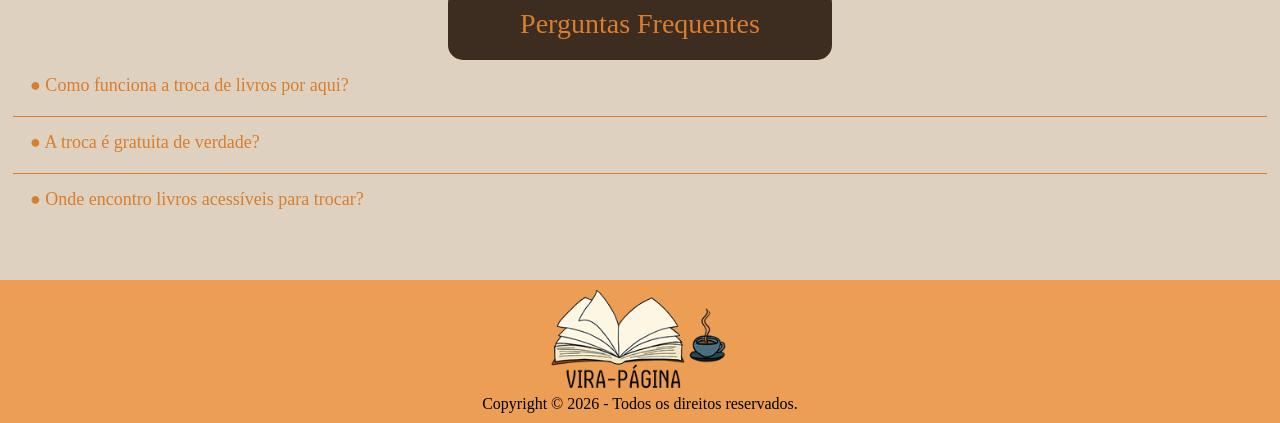
==== commit 72bd1e17: "Merge pull request #15 from jpjotz/feature/pagina-cronograma Feature/pagina cronograma" ====
--- a/index.html
+++ b/index.html
@@ -15,7 +15,6 @@
     <link
         href="https://fonts.googleapis.com/css2?family=Iosevka+Charon:ital,wght@0,300;0,400;0,500;0,700;1,300;1,400;1,500;1,700&family=Work+Sans:ital,wght@0,100..900;1,100..900&display=swap"
         rel="stylesheet">
-    <script src="js/main.js"></script>
 </head>
 
 <body>
@@ -47,11 +46,11 @@
     <div class="separador">
         <nav class="navegation-buttons">
             <a href="index.html">Home</a>
-            <a href="#">Contato</a>
+            <a href="pages/contato.html">Contato</a>
             <a href="pages/calculo-de-livros.html">Cálculo de Livros</a>
-            <a href="#como-funciona">Livros</a>
-            <a href="#">Trocas</a>
-            <a href="#">Sobre</a>
+            <a href="pages/livros.html">Livros</a>
+            <a href="pages/cronograma.html">Cronograma</a>
+            <a href="pages/sobre.html">Sobre</a>
         </nav>
     </div>
 
@@ -64,6 +63,12 @@
             <p>
                 Troque páginas! O que não pode é deixar o livro guardado sem contar sua história.
             </p>
+
+            <div class="landing-buttons">
+                <button class="trocarBtn" onclick="window.location.href = './pages/livros.html' ">Comece a trocar seus livros!</button>
+
+            <button onclick="window.location.href = './pages/contato.html' " class="duvidaBtn">Com dúvidas? Entre em contato!</button>
+            </div>
         </div>
 
         <figure>
@@ -83,7 +88,7 @@
             <h2 class="generos-title">Gêneros Literários</h2>
             <section class="generos-grid">
                 <div class="genero-opcao">
-                    <a href="">
+                    <a href="pages/livros.html?categoria=academicos">
                         <figure>
                             <img src="image/index/Logo_livros_academicos.png" alt="Gênero Acadêmico">
                         </figure>
@@ -91,7 +96,7 @@
                     </a>
                 </div>
                 <div class="genero-opcao">
-                    <a href="">
+                    <a href="pages/livros.html?categoria=terror">
                         <figure>
                             <img src="image/index/logo_livros_terror.png" alt="Gênero Terror">
                         </figure>
@@ -99,7 +104,7 @@
                     </a>
                 </div>
                 <div class="genero-opcao">
-                    <a href="">
+                    <a href="pages/livros.html?categoria=fantasia">
                         <figure>
                             <img src="image/index/logo_livros_fantasia.png" alt="Gênero Fantasia">
                         </figure>
@@ -107,7 +112,7 @@
                     </a>
                 </div>
                 <div class="genero-opcao">
-                    <a href="">
+                    <a href="pages/livros.html?categoria=ficcao">
                         <figure>
                             <img src="image/index/logos_livros_ficcao.png" alt="Gênero Ficção Científica">
                         </figure>
@@ -115,7 +120,7 @@
                     </a>
                 </div>
                 <div class="genero-opcao">
-                    <a href="">
+                    <a href="pages/livros.html?categoria=romance">
                         <figure>
                             <img src="image/index/logo_livros_romance.png" alt="Gênero Romance">
                         </figure>
@@ -123,7 +128,7 @@
                     </a>
                 </div>
                 <div class="genero-opcao">
-                    <a href="">
+                    <a href="pages/livros.html?categoria=suspense">
                         <figure>
                             <img src="image/index/logo_livros_suspense.png" alt="Gênero Ficção Científica">
                         </figure>
@@ -131,7 +136,7 @@
                     </a>
                 </div>
                 <div class="genero-opcao">
-                    <a href="">
+                    <a href="pages/livros.html?categoria=religiosos">
                         <figure>
                             <img src="image/index/logo_livros_religiosos.png" alt="Gênero Religioso">
                         </figure>
@@ -250,4 +255,6 @@
 
 </body>
 
+<script src="js/main.js"></script>
+
 </html>
--- a/css/index.css
+++ b/css/index.css
@@ -337,7 +337,7 @@
 }
 
 footer {
-    margin-top: 10px;
+    margin-top: 50px;
     padding: 10px;
     background-color: #ec9e55;
     display: flex;
@@ -593,6 +593,39 @@
         display: block;
     }
 
+    .landing-buttons {
+        display: flex;
+        flex-direction: row;
+        gap: 50px;
+        margin-top: 50px;
+    }
+
+    .trocarBtn {
+        background-color: #3C2D20;
+        color: #d97e2f;
+        padding: 15px;
+        border: none;
+        border-radius: 10px;
+        font-size: 20px;
+        cursor: pointer;
+    }
+
+    .duvidaBtn {
+        background-color: #d37d2c;
+        color: #46372b;
+        border: none;
+        font-size: 20px;
+        padding: 10px;
+        border-radius: 10px;
+        cursor: pointer;
+    }
+
+    .duvidaBtn:hover, .trocarBtn:hover {
+        box-shadow: rgba(0, 0, 0, 0.35) 0px 5px 15px;
+        transform: scale(1.1);
+        transition: transform 0.2s ease-in;
+    }
+
     @keyframes animacaoNav {
         0% {
             max-height: 0px;
